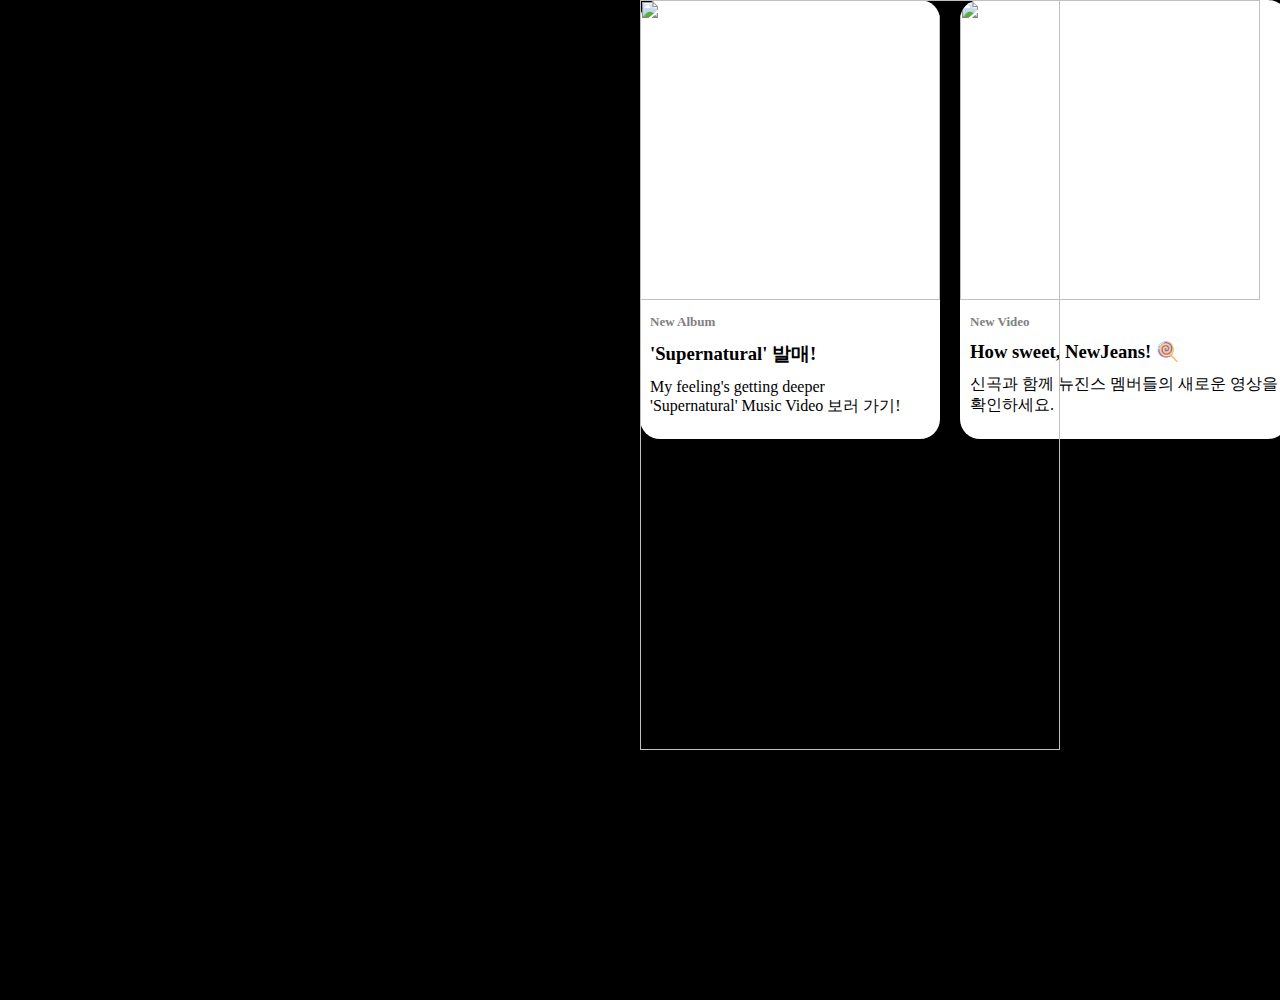
==== index.html @ 64ba8d19 "Update index.html" ====
<!doctype html>
<html lang="ko">
  <head>
    <meta charset="utf-8">
    <meta name="viewport" content="width=device-width, initial-scale=1">
    <title>Newjeans</title>
    <link rel="stylesheet" href="style.css">
    <linkt src="./script.js">
  </head>
  <body>
    <img src="/Users/dpqlsn/Downloads/gomdolirofrog-s2-main/image/assets/mockup.png" style=" z-index: 1000; height: 750px; width: 420px; position: absolute;" alt="" />
    <div class="container">
      <div class="cards">
        <div class="card">
          <a href="https://youtu.be/ZncbtRo7RXs">
          <img src="/Users/dpqlsn/Downloads/gomdolirofrog-s2-main/image/assets/card-thumb-2.jpg" style="z-index: -1; width: 300px; height: 300px; object-fit: cover; overflow: hidden;" alt="" /></a>
          <div class="card-content">
            <h4>New Album</h4>
            <h3>'Supernatural' 발매!</h3>
            <p>My feeling's getting deeper <br>'Supernatural' Music Video 보러 가기!</p>
          </div>
        </div>
        <div class="card">
          <img src="/Users/dpqlsn/Downloads/gomdolirofrog-s2-main/image/assets/card-thumb.jpg" style="z-index: -1; width: 300px; height: 300px; object-fit: cover; overflow: hidden;" alt="" />
          <div class="card-content">
            <h4>New Video</h4>
            <h3>How sweet, NewJeans! 🍭</h3>
            <p>신곡과 함께 뉴진스 멤버들의 새로운 영상을 <br>확인하세요.</p>
          </div>
        </div>
      </div>
    </div>
  </body>
</html>
---- style.css ----
*{
    margin : 0;
    padding : 0;
}
body{
    height: center;
    background-color: black;
    display: flex;
    justify-content: center;
    align-items: center;
}
.container {
    width: 1000px;
    height: 1000px;
    justify-content: center;
    align-items: center;
    position: absolute;
}
h3{
    margin: 0.7rem 0;
}
h4{
    color: gray;
    font-size: small;
}
p{
    font-size: 2;
    margin: 0.7rem 0;
}
.cards{
    position: relative;
    top: 0;
    left: 0;
    display: grid;
    grid-template-columns: repeat(2, 280px);
    grid-gap: 20px;
    pointer-events: auto;
    display: flex;
}
.card{
    position: relative;
    border-radius: 20px;
    background-color: white;
    overflow: hidden;
}
.card-content{
    color: black;
    padding: 10px;
}
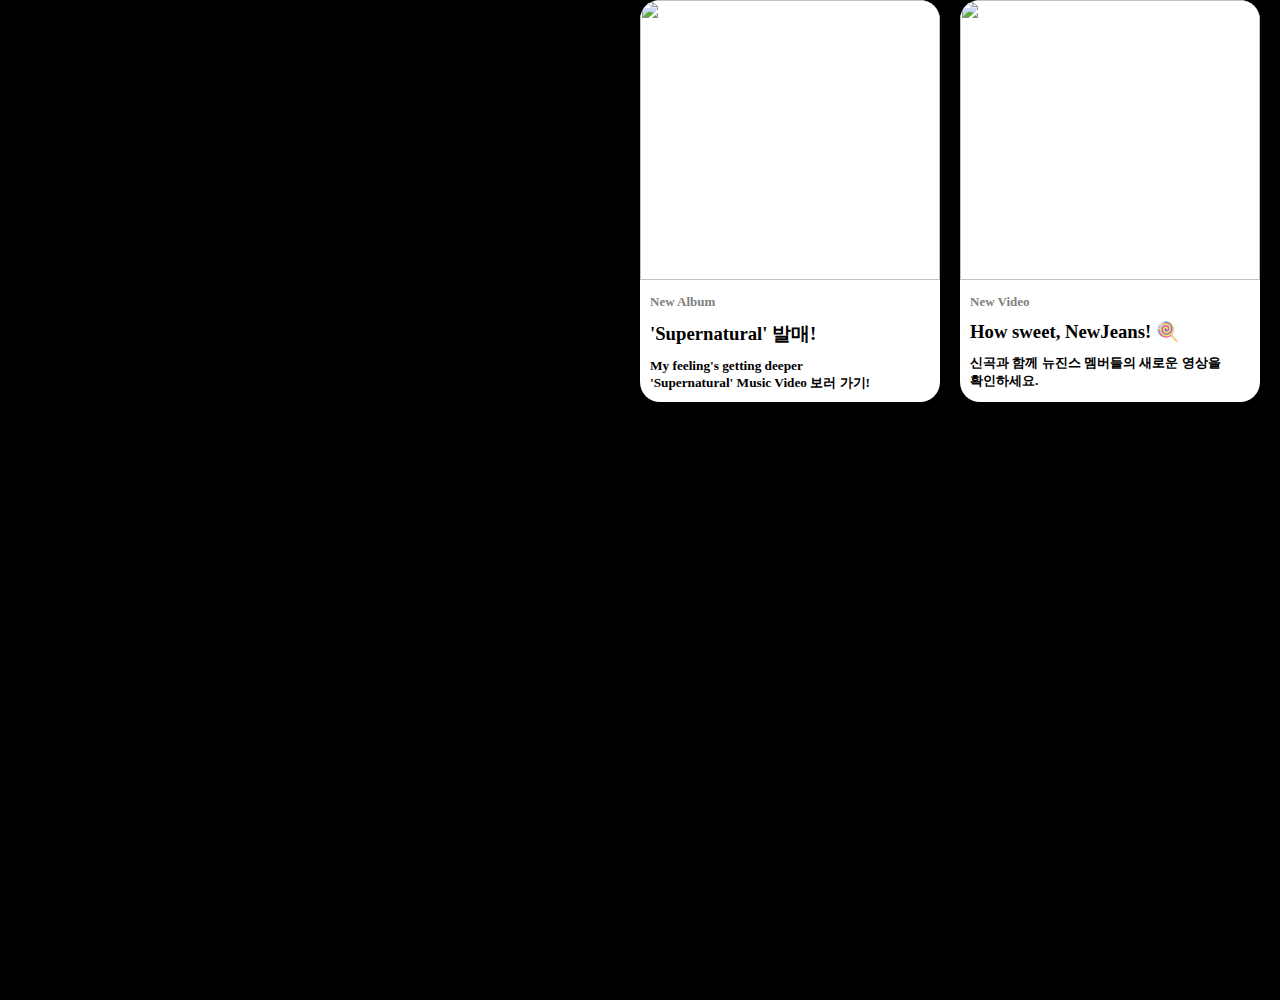
==== commit 3593bc2e: "ADD :: 하단 이미지 추가" ====
--- a/index.html
+++ b/index.html
@@ -8,27 +8,30 @@
     <linkt src="./script.js">
   </head>
   <body>
-    <img src="/Users/dpqlsn/Downloads/gomdolirofrog-s2-main/image/assets/mockup.png" style=" z-index: 1000; height: 750px; width: 420px; position: absolute;" alt="" />
+    <div class="background-image"></div>
     <div class="container">
       <div class="cards">
         <div class="card">
           <a href="https://youtu.be/ZncbtRo7RXs">
-          <img src="/Users/dpqlsn/Downloads/gomdolirofrog-s2-main/image/assets/card-thumb-2.jpg" style="z-index: -1; width: 300px; height: 300px; object-fit: cover; overflow: hidden;" alt="" /></a>
-          <div class="card-content">
-            <h4>New Album</h4>
-            <h3>'Supernatural' 발매!</h3>
-            <p>My feeling's getting deeper <br>'Supernatural' Music Video 보러 가기!</p>
-          </div>
+          <img src="/Users/dpqlsn/Downloads/gomdolirofrog-s2-main/image/assets/card-thumb-2.jpg" style="z-index: -1; width: 300px; height: 280px; object-fit: cover; top: 100px; pointer-events: auto;" alt="" /></a>
+        <div class="card-content">
+          <h4>New Album</h4>
+          <h3>'Supernatural' 발매!</h3>
+          <h5>My feeling's getting deeper <br>'Supernatural' Music Video 보러 가기!</h5>
         </div>
-        <div class="card">
-          <img src="/Users/dpqlsn/Downloads/gomdolirofrog-s2-main/image/assets/card-thumb.jpg" style="z-index: -1; width: 300px; height: 300px; object-fit: cover; overflow: hidden;" alt="" />
-          <div class="card-content">
-            <h4>New Video</h4>
-            <h3>How sweet, NewJeans! 🍭</h3>
-            <p>신곡과 함께 뉴진스 멤버들의 새로운 영상을 <br>확인하세요.</p>
-          </div>
+      </div>
+      <div class="card">
+        <img src="/Users/dpqlsn/Downloads/gomdolirofrog-s2-main/image/assets/card-thumb.jpg" style="z-index: -1; width: 300px; height: 280px; object-fit: cover;" alt="" />
+        <div class="card-content">
+          <h4>New Video</h4>
+          <h3>How sweet, NewJeans! 🍭</h3>
+          <h5>신곡과 함께 뉴진스 멤버들의 새로운 영상을 <br>확인하세요.</h5>
         </div>
       </div>
     </div>
-  </body>
+    <img src="/Users/dpqlsn/Downloads/gomdolirofrog-s2-main/image/assets/app-bottom.png" class="footer-image" alt="" />
+    <div class="footer-text">©2024 ADOR. All Rights Reserved.</div>
+    <div class="text">쿠키사용방침</div>
+  </div>
+</body>
 </html>
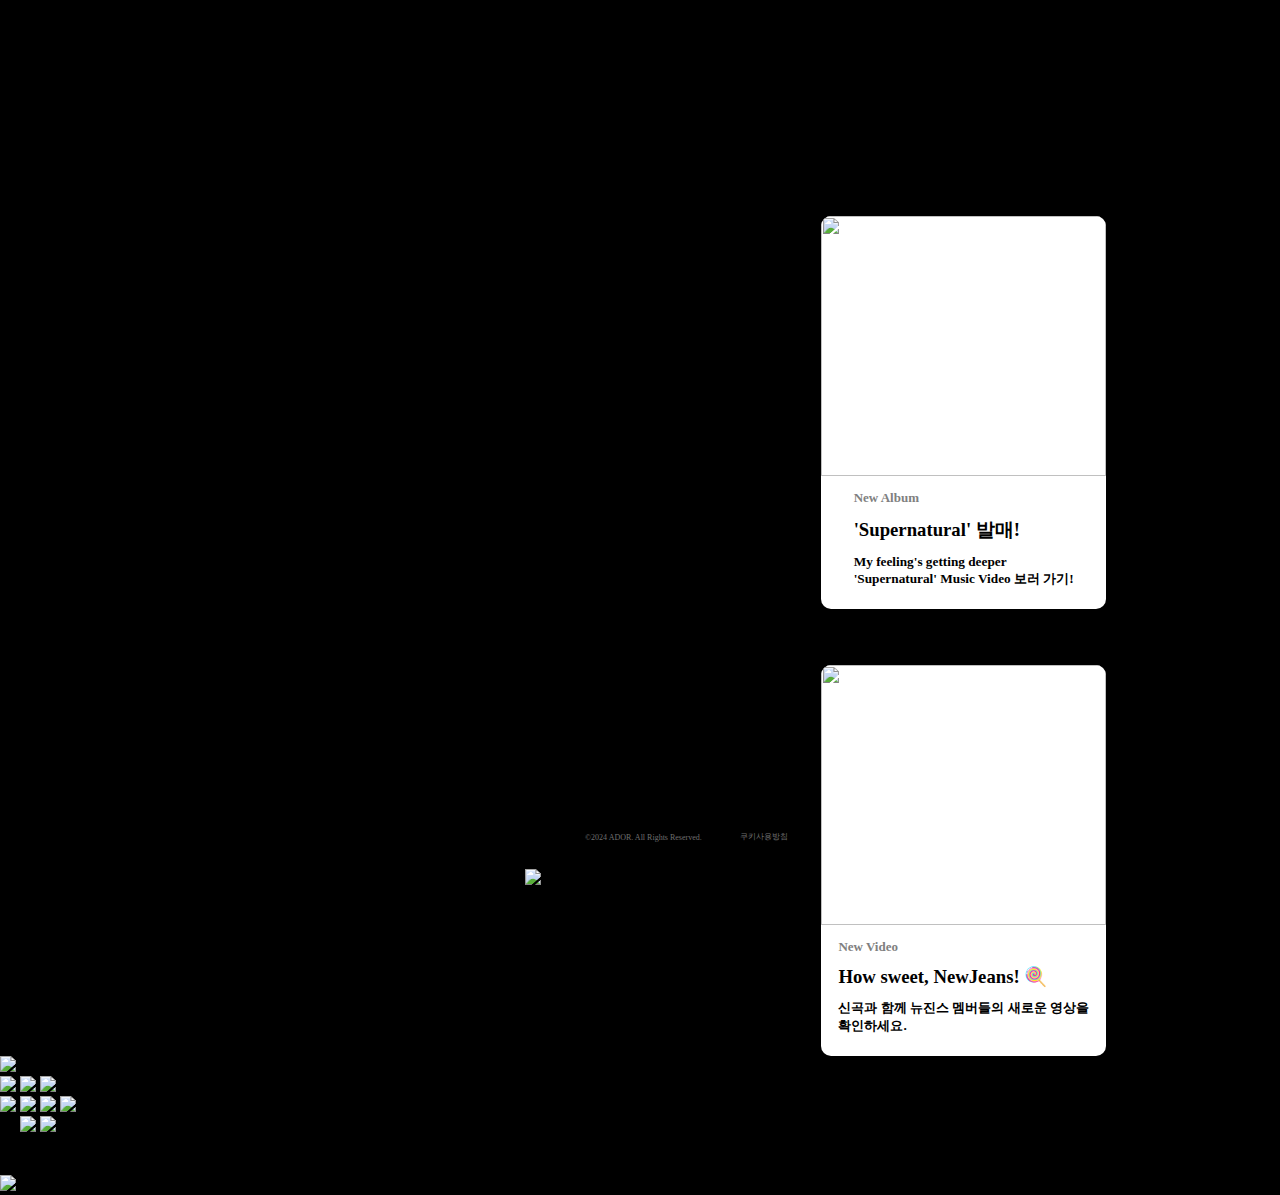
==== commit cccc41cd: "ADD :: 기본적인 구성요소 모두 추가" ====
--- a/index.html
+++ b/index.html
@@ -5,33 +5,63 @@
     <meta name="viewport" content="width=device-width, initial-scale=1">
     <title>Newjeans</title>
     <link rel="stylesheet" href="style.css">
-    <linkt src="./script.js">
+    <link src="./script.js">
   </head>
   <body>
     <div class="background-image"></div>
     <div class="container">
-      <div class="cards">
-        <div class="card">
-          <a href="https://youtu.be/ZncbtRo7RXs">
-          <img src="/Users/dpqlsn/Downloads/gomdolirofrog-s2-main/image/assets/card-thumb-2.jpg" style="z-index: -1; width: 300px; height: 280px; object-fit: cover; top: 100px; pointer-events: auto;" alt="" /></a>
-        <div class="card-content">
-          <h4>New Album</h4>
-          <h3>'Supernatural' 발매!</h3>
-          <h5>My feeling's getting deeper <br>'Supernatural' Music Video 보러 가기!</h5>
+      <div class="card-style" style="padding-left: 540px; padding-top: 160px;">
+        <div class="cards">
+          <div class="card">
+            <a href="./https://youtu.be/ZncbtRo7RXs">
+              <img src="./Yebeen/image/assets/card-thumb-2.jpg" style=" width: 285px; height: 260px; object-fit: cover;" /></a>
+              <div class="card-content">
+                <h4>New Album</h4>
+                <h3>'Supernatural' 발매!</h3>
+                <h5>My feeling's getting deeper <br>'Supernatural' Music Video 보러 가기!</h5>
+              </div>
+            </div>
+          </div>
+          <div class="card-style" ></div>
+            <div class="cards">
+              <div class="card">
+                <img src="./Yebeen/image/assets/card-thumb.jpg" style="width: 285px; height: 260px; object-fit: cover;" />
+                <div class="card-content">
+                <h4>New Video</h4>
+                <h3>How sweet, NewJeans! 🍭</h3>
+                <h5>신곡과 함께 뉴진스 멤버들의 새로운 영상을 <br>확인하세요.</h5>
+            </div>
+          </div>
         </div>
-      </div>
-      <div class="card">
-        <img src="/Users/dpqlsn/Downloads/gomdolirofrog-s2-main/image/assets/card-thumb.jpg" style="z-index: -1; width: 300px; height: 280px; object-fit: cover;" alt="" />
-        <div class="card-content">
-          <h4>New Video</h4>
-          <h3>How sweet, NewJeans! 🍭</h3>
-          <h5>신곡과 함께 뉴진스 멤버들의 새로운 영상을 <br>확인하세요.</h5>
-        </div>
-      </div>
-    </div>
-    <img src="/Users/dpqlsn/Downloads/gomdolirofrog-s2-main/image/assets/app-bottom.png" class="footer-image" alt="" />
+    <img src="./Yebeen/image/assets/app-bottom.png" class="footer-image" style="padding-top: 514px;"/>
     <div class="footer-text">©2024 ADOR. All Rights Reserved.</div>
     <div class="text">쿠키사용방침</div>
   </div>
+  <div class="detail">
+    <img src="./Yebeen/image/assets/app-icon-badge.png"></div>
+  <div class="icon">
+    <img src="./Yebeen/image/assets/app-icon-1.png">
+    <img src="./Yebeen/image/assets/app-icon-2.png">
+    <img src="./Yebeen/image/assets/app-icon-3.png">
+  </div>
+  <div class="icon-mini">
+    <img src="./Yebeen/image/assets/sns-icon-1.png">
+    <img src="./Yebeen/image/assets/sns-icon-2.png">
+    <img src="./Yebeen/image/assets/sns-icon-3.png">
+    <img src="./Yebeen/image/assets/sns-icon-4.png">
+  </div>
+  <div class="box">
+    <div class="music">
+      <img src="./Yebeen/image/assets/music-icon.png" style="position: relative; right: 160px">
+      <img src="./Yebeen/image/assets/btn-next.png">
+      <img src="./Yebeen/image/assets/btn-play.png">
+      <h2>music</h2>
+      <h6>NewJeans</h6>
+    </div>
+    <div class="time">
+      <img src="./Yebeen/image/assets/status-bar.png">
+    </div>
+  </div>
+</div>
 </body>
 </html>
--- a/style.css
+++ b/style.css
@@ -3,18 +3,18 @@
     padding : 0;
 }
 body{
-    height: center;
+    min-width: 100%;
+    min-height: 100%;
     background-color: black;
     display: flex;
     justify-content: center;
     align-items: center;
 }
-.container {
-    width: 1000px;
-    height: 1000px;
+.container{
+    min-width: 100vw;
+    min-height: 100vh;
     justify-content: center;
     align-items: center;
-    position: absolute;
 }
 h3{
     margin: 0.7rem 0;
@@ -23,27 +23,67 @@
     color: gray;
     font-size: small;
 }
-p{
+h5{
     font-size: 2;
     margin: 0.7rem 0;
 }
 .cards{
     position: relative;
-    top: 0;
-    left: 0;
+    overflow: hidden;
     display: grid;
-    grid-template-columns: repeat(2, 280px);
-    grid-gap: 20px;
+    grid-template-columns: repeat(2, 285px);
+    grid-gap: 15px;
     pointer-events: auto;
-    display: flex;
+    left: 38%;
+    margin-top: 7.5%;
 }
 .card{
     position: relative;
-    border-radius: 20px;
+    overflow: hidden;
+    border-radius: 10px;
     background-color: white;
-    overflow: hidden;
+    justify-items: center;
+    align-items: center;
 }
 .card-content{
     color: black;
     padding: 10px;
+    position: relative;
+    overflow: hidden;
 }
+.background-image{
+    background-image: url(/Users/dpqlsn/Downloads/gomdolirofrog-s2-main/image/assets/mockup.png);
+    background-size: contain; 
+    background-repeat: no-repeat; 
+    width: 100%;
+    height: 100%;
+    position: absolute;
+    display: flex;
+    left: 36%;
+    z-index: 1000;
+}
+.footer-text {
+    font-size: 0.5em;
+    position: absolute;
+    color: rgb(111, 111, 111);
+    z-index: 1;
+    bottom: 58px;
+    left: 585px;
+    text-align: center;
+  }
+.text{
+    font-size: 0.5em;
+    position: absolute;
+    color: rgb(111, 111, 111);
+    z-index: 1;
+    bottom: 58px;
+    left: 740px;
+    text-align: center;
+}
+.footer-image {
+    position: absolute;
+    width: 340px;
+    bottom: 15px;
+    left: 525px;
+    z-index: 0;
+}
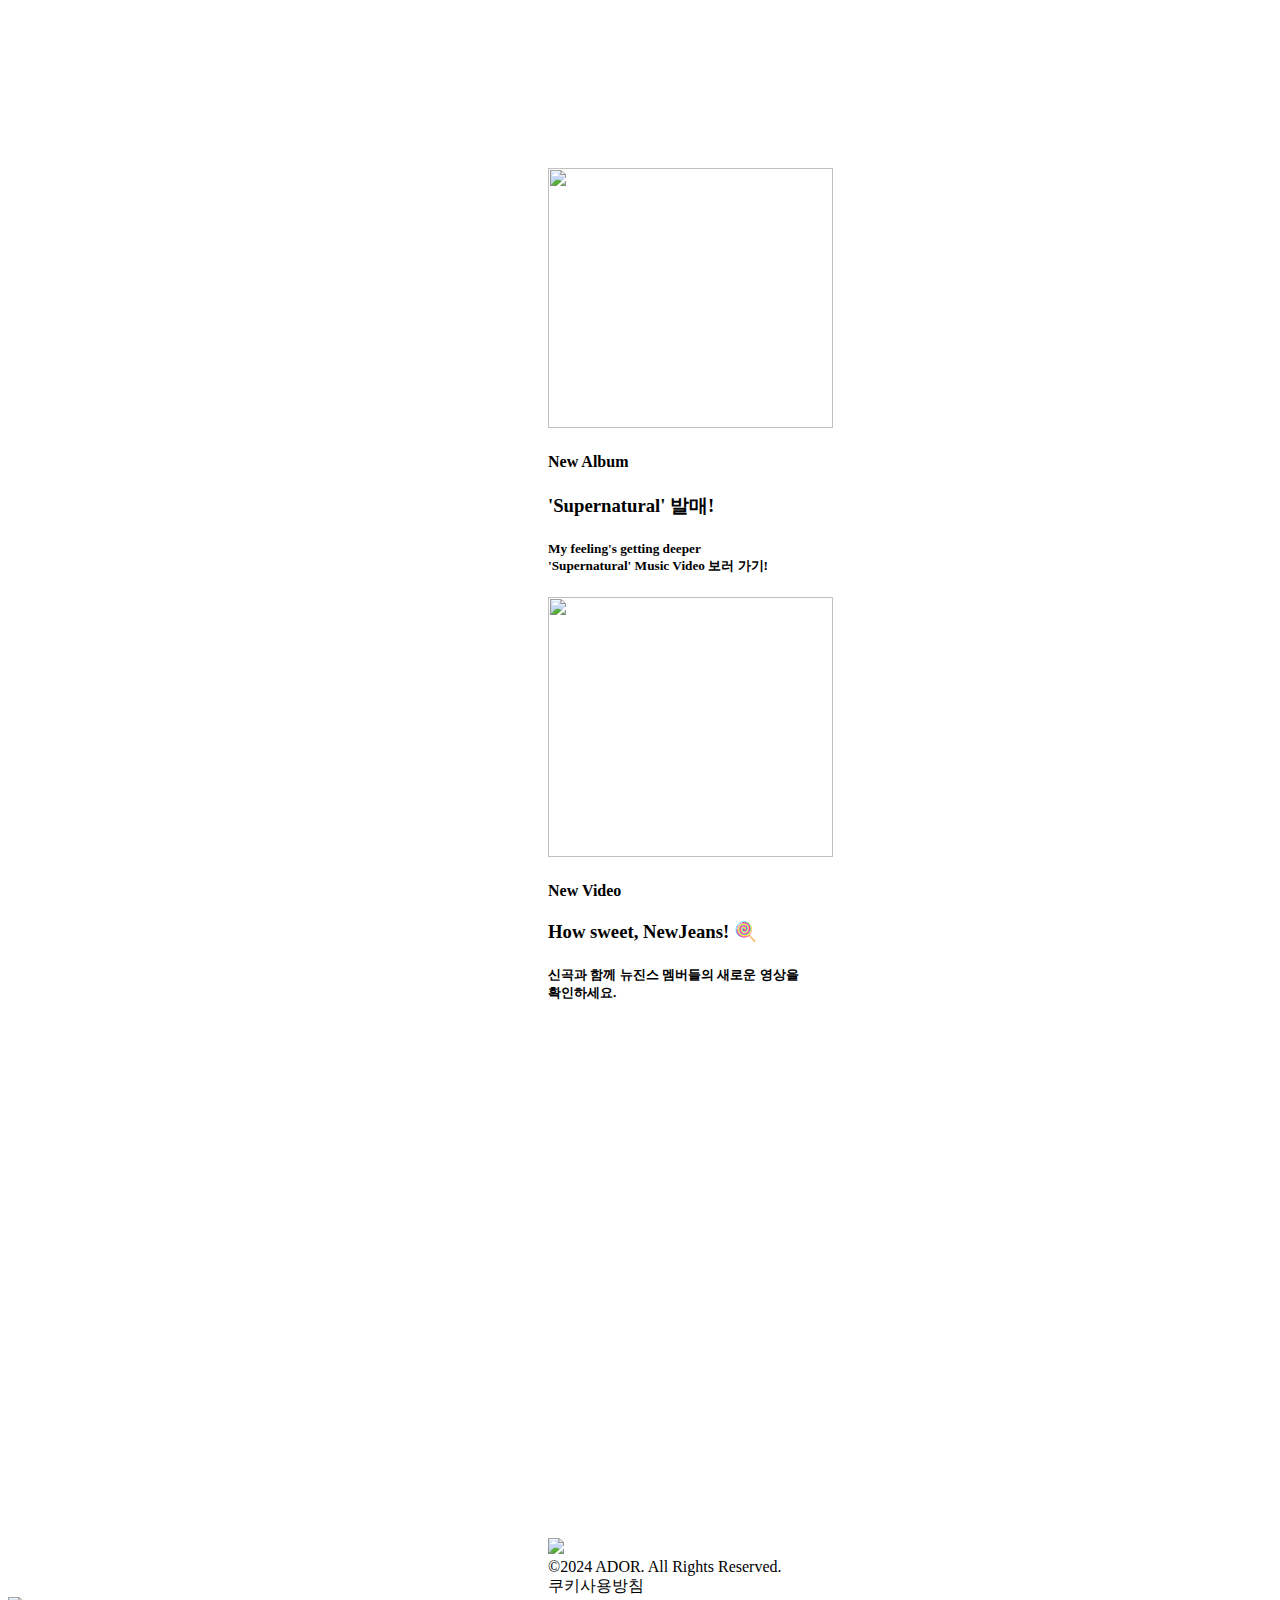
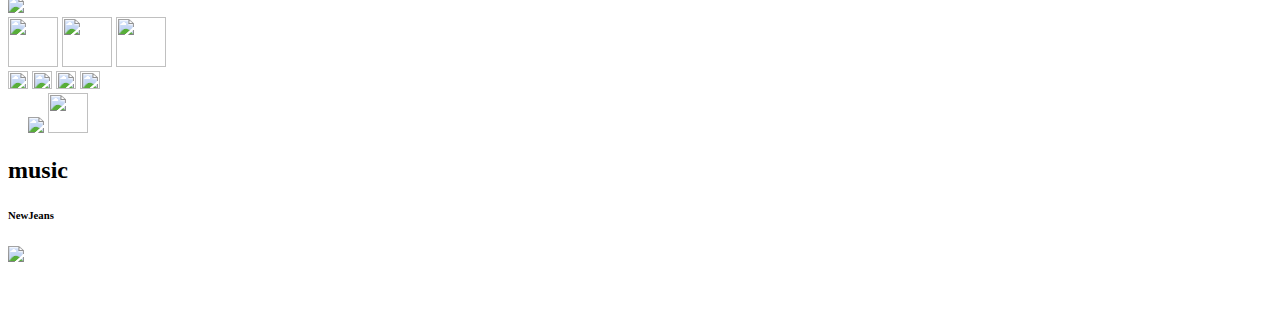
==== commit f6d7d9b9: "ADD :: 화면의 모든 구성 구현모 및 시간 자스" ====
--- a/index.html
+++ b/index.html
@@ -1,37 +1,42 @@
 <!doctype html>
 <html lang="ko">
-  <head>
+    <head>
     <meta charset="utf-8">
     <meta name="viewport" content="width=device-width, initial-scale=1">
     <title>Newjeans</title>
-    <link rel="stylesheet" href="style.css">
-    <link src="./script.js">
+    <link rel="stylesheet" href="./main.css">
+    <link src="./main.js">
   </head>
   <body>
     <div class="background-image"></div>
     <div class="container">
       <div class="card-style" style="padding-left: 540px; padding-top: 160px;">
         <div class="cards">
+
           <div class="card">
-            <a href="./https://youtu.be/ZncbtRo7RXs">
-              <img src="./Yebeen/image/assets/card-thumb-2.jpg" style=" width: 285px; height: 260px; object-fit: cover;" /></a>
+            <a href="https://youtu.be/ZncbtRo7RXs">
+              <img src="./Yebeen/image/assets/card-thumb-2.jpg" style=" width: 285px; height: 260px; object-fit: cover; z-index: 100;" /></a>
               <div class="card-content">
                 <h4>New Album</h4>
                 <h3>'Supernatural' 발매!</h3>
                 <h5>My feeling's getting deeper <br>'Supernatural' Music Video 보러 가기!</h5>
               </div>
             </div>
+
           </div>
           <div class="card-style" ></div>
             <div class="cards">
+
               <div class="card">
-                <img src="./Yebeen/image/assets/card-thumb.jpg" style="width: 285px; height: 260px; object-fit: cover;" />
+                <a href="./member.html">
+                <img src="./Yebeen/image/assets/card-thumb.jpg" style="width: 285px; height: 260px; object-fit: cover;" /></a>
                 <div class="card-content">
                 <h4>New Video</h4>
                 <h3>How sweet, NewJeans! 🍭</h3>
                 <h5>신곡과 함께 뉴진스 멤버들의 새로운 영상을 <br>확인하세요.</h5>
             </div>
           </div>
+          
         </div>
     <img src="./Yebeen/image/assets/app-bottom.png" class="footer-image" style="padding-top: 514px;"/>
     <div class="footer-text">©2024 ADOR. All Rights Reserved.</div>
@@ -40,21 +45,28 @@
   <div class="detail">
     <img src="./Yebeen/image/assets/app-icon-badge.png"></div>
   <div class="icon">
-    <img src="./Yebeen/image/assets/app-icon-1.png">
-    <img src="./Yebeen/image/assets/app-icon-2.png">
-    <img src="./Yebeen/image/assets/app-icon-3.png">
+    <a href="./howsweet.html" style="width: 50px; height: 50px">
+    <img src="./Yebeen/image/assets/app-icon-1.png" style="width: 50px; height: 50px"></a>
+    <a href="./supernatural.html">
+    <img src="./Yebeen/image/assets/app-icon-2.png"  style="width: 50px; height: 50px"></a>
+    <a href="https://apps.apple.com/kr/app/phoning/id1627432527?mt=8">
+    <img src="./Yebeen/image/assets/app-icon-3.png"  style="width: 50px; height: 50px; z-index: 90;;"></a>
   </div>
   <div class="icon-mini">
-    <img src="./Yebeen/image/assets/sns-icon-1.png">
-    <img src="./Yebeen/image/assets/sns-icon-2.png">
-    <img src="./Yebeen/image/assets/sns-icon-3.png">
-    <img src="./Yebeen/image/assets/sns-icon-4.png">
+    <a href="https://www.youtube.com/c/NewJeans_official">
+    <img src="./Yebeen/image/assets/sns-icon-1.png" style="width: 20px; height: 18px"></a>
+    <a href="https://x.com/NewJeans_ADOR">
+    <img src="./Yebeen/image/assets/sns-icon-2.png" style="width: 20px; height: 18px"></a>
+    <a href="https://www.instagram.com/newjeans_official/">
+    <img src="./Yebeen/image/assets/sns-icon-3.png" style="width: 20px; height: 18px"></a>
+    <a href="https://www.facebook.com/official.newjeans">
+    <img src="./Yebeen/image/assets/sns-icon-4.png" style="width: 20px; height: 18px"></a>
   </div>
   <div class="box">
     <div class="music">
       <img src="./Yebeen/image/assets/music-icon.png" style="position: relative; right: 160px">
       <img src="./Yebeen/image/assets/btn-next.png">
-      <img src="./Yebeen/image/assets/btn-play.png">
+      <img id="stop" onclick="start()" src="./Yebeen/image/assets/btn-play.png" style="width: 40px; height: 40px;">
       <h2>music</h2>
       <h6>NewJeans</h6>
     </div>
@@ -63,5 +75,23 @@
     </div>
   </div>
 </div>
+<p id="clock" style="color: white; position: relative; position: relative; left: 565px; bottom: 755px;"><b>00:00</b></p>
+
+<script>
+    const clock=document.getElementById("clock");
+
+    function getClock(){
+        const date = new Date()
+        const hour = String(date.getHours()).padStart(2,"0");
+        const minutes = String(date.getMinutes()).padStart(2,"0");
+        clock.innerText = `${hour}:${minutes}`;
+    }
+
+    getClock();
+    setInterval(getClock, 1000);
+
+</script>
+
+
 </body>
 </html>
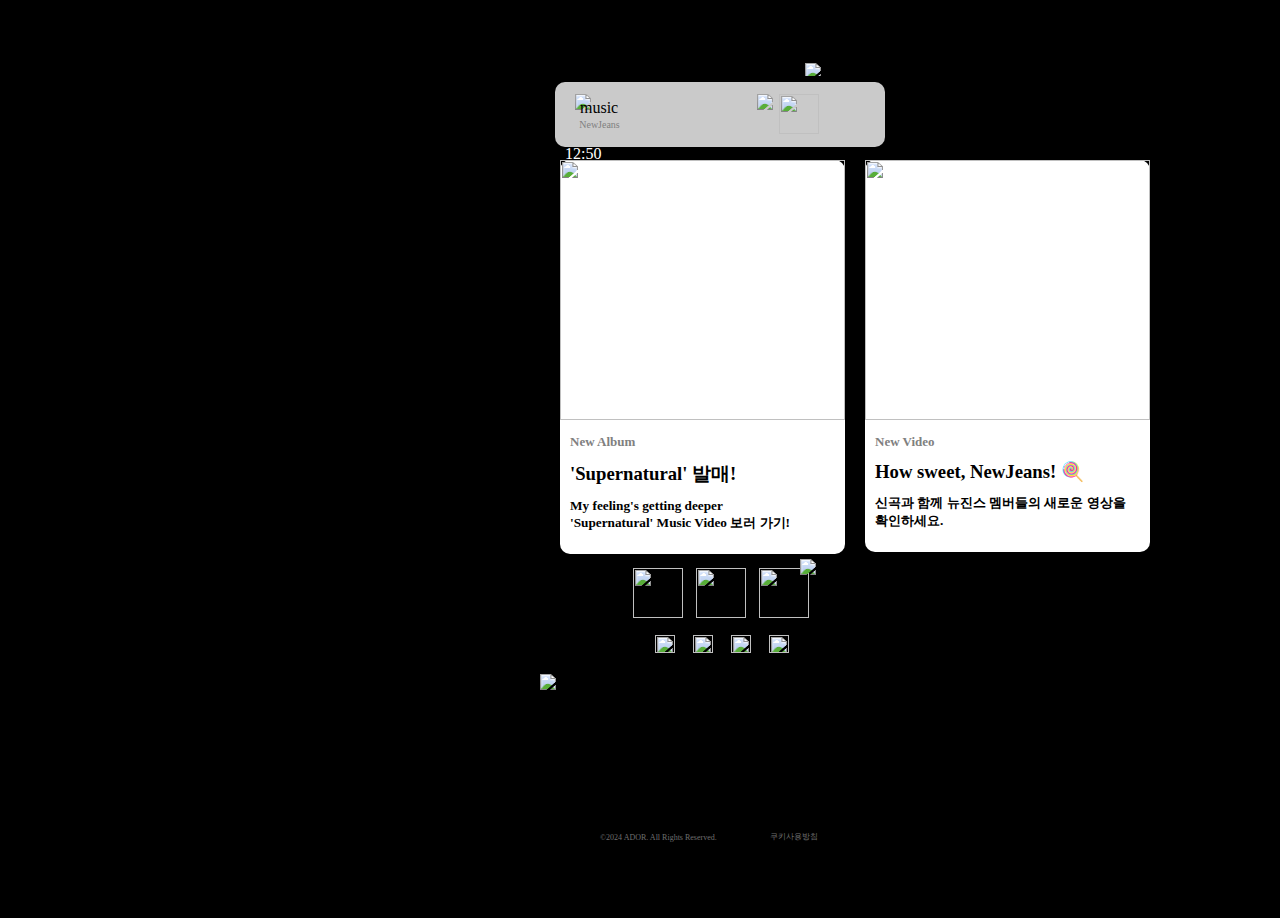
==== commit e78308e3: "FIX :: css 파일 적용 경로" ====
--- a/index.html
+++ b/index.html
@@ -4,7 +4,7 @@
     <meta charset="utf-8">
     <meta name="viewport" content="width=device-width, initial-scale=1">
     <title>Newjeans</title>
-    <link rel="stylesheet" href="./main.css">
+    <link rel="stylesheet" href="./style.css">
     <link src="./main.js">
   </head>
   <body>
@@ -15,7 +15,7 @@
 
           <div class="card">
             <a href="https://youtu.be/ZncbtRo7RXs">
-              <img src="./Yebeen/image/assets/card-thumb-2.jpg" style=" width: 285px; height: 260px; object-fit: cover; z-index: 100;" /></a>
+              <img src="./image/assets/card-thumb-2.jpg" style=" width: 285px; height: 260px; object-fit: cover; z-index: 100;" /></a>
               <div class="card-content">
                 <h4>New Album</h4>
                 <h3>'Supernatural' 발매!</h3>
@@ -29,7 +29,7 @@
 
               <div class="card">
                 <a href="./member.html">
-                <img src="./Yebeen/image/assets/card-thumb.jpg" style="width: 285px; height: 260px; object-fit: cover;" /></a>
+                <img src="./image/assets/card-thumb.jpg" style="width: 285px; height: 260px; object-fit: cover;" /></a>
                 <div class="card-content">
                 <h4>New Video</h4>
                 <h3>How sweet, NewJeans! 🍭</h3>
@@ -38,40 +38,40 @@
           </div>
           
         </div>
-    <img src="./Yebeen/image/assets/app-bottom.png" class="footer-image" style="padding-top: 514px;"/>
+    <img src="./image/assets/app-bottom.png" class="footer-image" style="padding-top: 514px;"/>
     <div class="footer-text">©2024 ADOR. All Rights Reserved.</div>
     <div class="text">쿠키사용방침</div>
   </div>
   <div class="detail">
-    <img src="./Yebeen/image/assets/app-icon-badge.png"></div>
+    <img src="./image/assets/app-icon-badge.png"></div>
   <div class="icon">
     <a href="./howsweet.html" style="width: 50px; height: 50px">
-    <img src="./Yebeen/image/assets/app-icon-1.png" style="width: 50px; height: 50px"></a>
+    <img src="./image/assets/app-icon-1.png" style="width: 50px; height: 50px"></a>
     <a href="./supernatural.html">
-    <img src="./Yebeen/image/assets/app-icon-2.png"  style="width: 50px; height: 50px"></a>
+    <img src="./image/assets/app-icon-2.png"  style="width: 50px; height: 50px"></a>
     <a href="https://apps.apple.com/kr/app/phoning/id1627432527?mt=8">
-    <img src="./Yebeen/image/assets/app-icon-3.png"  style="width: 50px; height: 50px; z-index: 90;;"></a>
+    <img src="./image/assets/app-icon-3.png"  style="width: 50px; height: 50px; z-index: 90;;"></a>
   </div>
   <div class="icon-mini">
     <a href="https://www.youtube.com/c/NewJeans_official">
-    <img src="./Yebeen/image/assets/sns-icon-1.png" style="width: 20px; height: 18px"></a>
+    <img src="./image/assets/sns-icon-1.png" style="width: 20px; height: 18px"></a>
     <a href="https://x.com/NewJeans_ADOR">
-    <img src="./Yebeen/image/assets/sns-icon-2.png" style="width: 20px; height: 18px"></a>
+    <img src="./image/assets/sns-icon-2.png" style="width: 20px; height: 18px"></a>
     <a href="https://www.instagram.com/newjeans_official/">
-    <img src="./Yebeen/image/assets/sns-icon-3.png" style="width: 20px; height: 18px"></a>
+    <img src="./image/assets/sns-icon-3.png" style="width: 20px; height: 18px"></a>
     <a href="https://www.facebook.com/official.newjeans">
-    <img src="./Yebeen/image/assets/sns-icon-4.png" style="width: 20px; height: 18px"></a>
+    <img src="./image/assets/sns-icon-4.png" style="width: 20px; height: 18px"></a>
   </div>
   <div class="box">
     <div class="music">
-      <img src="./Yebeen/image/assets/music-icon.png" style="position: relative; right: 160px">
-      <img src="./Yebeen/image/assets/btn-next.png">
-      <img id="stop" onclick="start()" src="./Yebeen/image/assets/btn-play.png" style="width: 40px; height: 40px;">
+      <img src="./image/assets/music-icon.png" style="position: relative; right: 160px">
+      <img src="./image/assets/btn-next.png">
+      <img id="stop" onclick="start()" src="./image/assets/btn-play.png" style="width: 40px; height: 40px;">
       <h2>music</h2>
       <h6>NewJeans</h6>
     </div>
     <div class="time">
-      <img src="./Yebeen/image/assets/status-bar.png">
+      <img src="./image/assets/status-bar.png">
     </div>
   </div>
 </div>
--- a/style.css
+++ b/style.css
@@ -0,0 +1,174 @@
+* {
+    margin: 0;
+    padding: 0;
+}
+body {
+    background-color: black;
+}
+.container {
+    width: 100vw;
+    height: 100vh;
+}
+h3 {
+    margin: 0.7rem 0;
+}
+h4 {
+    color: gray;
+    font-size: small;
+}
+h5 {
+    margin: 0.7rem 0;
+}
+.cards {
+    position: relative;
+    grid-template-columns: repeat(2, 285px);
+    padding-left: 20px;
+    z-index: 100;
+}
+.card {
+    position: relative;
+    background-color: white;
+    border-radius: 10px;
+    z-index: 100;
+}
+.card-content {
+    position: relative;
+    color: black;
+    padding: 10px;
+}
+.card-style{
+    display: flex;
+    width: 285px; 
+    height: 260px;
+    justify-content: row;
+    pointer-events: auto;
+}
+.background-image{
+    position: absolute;
+    background: url(/image/assets/mockup.png) no-repeat center;
+    background-size: contain;
+    width: 100%;
+    height: 100%;
+    z-index: 10;
+}
+.footer-text, .text{
+    position: absolute;
+    font-size: 0.5em;
+    color: rgb(111, 111, 111);
+    text-align: center;
+    bottom: 58px;
+}
+.footer-text {
+    display: flex;
+    text-align: center;
+    padding-left: 60px;
+}
+.text {
+    display: flex;
+    text-align: center;
+    padding-left: 230px;
+    pointer-events: auto;
+}
+.footer-image {
+    position: absolute;
+    width: 370px;
+    z-index: 0;
+}
+.icon-size{
+    width: 17px;
+    height: 17px;
+}
+.icon-mini{
+    position: relative;
+    display: flex;
+    width: 17px;
+    height: 17px;
+    padding-left: 655px;
+    padding-top: 17px;
+    gap: 18px;
+    z-index: 100;
+}
+.icon{
+    position: relative;
+    display: flex;
+    width: 50px;
+    height: 50px;
+    padding-left: 633px;
+    gap: 13px;
+    justify-content: row;
+    z-index: 100;
+}
+.detail{
+    display: flex;
+    position: relative;
+    width: 23px;
+    height: 23px;
+    padding-left: 800px;
+    padding-top: 125px;
+    top: 14px;
+    z-index: 200;
+}
+.box{
+    position: relative;
+    width: 330px;
+    height: 65px;
+    background-color: rgb(202, 202, 202);
+    border-radius: 10px;
+    left: 555px;
+    bottom: 570px;
+}
+.music{
+    display: flex;
+    padding: 12px;
+    padding-left: 180px;
+    width: 40px;
+    height: 40px;
+    gap: 6px;
+}
+h2{
+    position: relative;
+    padding: 5px;
+    right: 250px;
+    font-size: 16px;
+    font-weight: 400;
+}
+h6{
+    position: relative;
+    padding: 5px;
+    right: 305px;
+    top: 20px;
+    font-size: 10px;
+    font-weight: 400;
+    color: gray;
+}
+.time{
+    display: flex;
+    position: relative;
+    width: 13px;
+    height: 13px;
+    left: 250px;
+    bottom: 83px;
+}
+.slider {
+    position: absolute;
+    left: 10%;
+    top: 30%;
+    width: 80%;
+    height: 200px;
+    overflow: hidden;
+  }
+.slider-inner {
+    position: absolute;
+    top: 0;
+    left: 0;
+    height: 100%;
+    width: 200%;
+    display: grid;
+    grid-template-columns: repeat(6, 1fr);
+    gap: 5px;
+    pointer-events: none;
+  }
+.slider-item {
+    height: 100%;
+    background-color: black;
+}
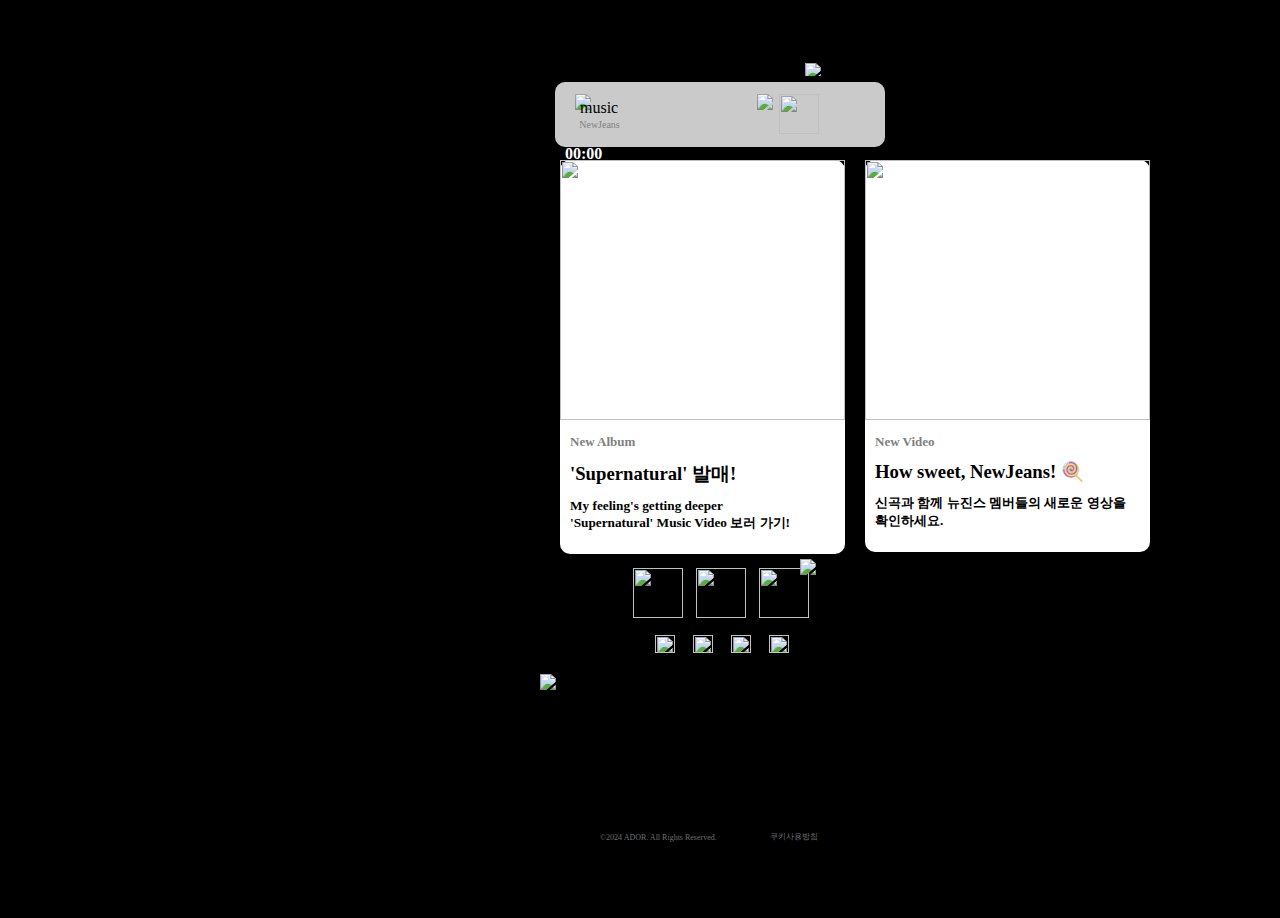
==== commit 16d9a8f0: "FIX :: js 파일 적용 경로 변경" ====
--- a/index.html
+++ b/index.html
@@ -1,97 +1,82 @@
 <!doctype html>
 <html lang="ko">
-    <head>
+  <head>
     <meta charset="utf-8">
     <meta name="viewport" content="width=device-width, initial-scale=1">
     <title>Newjeans</title>
     <link rel="stylesheet" href="./style.css">
-    <link src="./main.js">
+    <script src="./main.js" defer></script>
   </head>
   <body>
     <div class="background-image"></div>
     <div class="container">
-      <div class="card-style" style="padding-left: 540px; padding-top: 160px;">
+      <div class="list" style="padding-left: 540px; padding-top: 160px;">
+        <div class="swiper-container">
         <div class="cards">
-
           <div class="card">
             <a href="https://youtu.be/ZncbtRo7RXs">
-              <img src="./image/assets/card-thumb-2.jpg" style=" width: 285px; height: 260px; object-fit: cover; z-index: 100;" /></a>
+              <img src="./Yebeen/image/assets/card-thumb-2.jpg" class="image" style=" z-index: 100;" /></a>
               <div class="card-content">
                 <h4>New Album</h4>
                 <h3>'Supernatural' 발매!</h3>
                 <h5>My feeling's getting deeper <br>'Supernatural' Music Video 보러 가기!</h5>
+                </div>
               </div>
             </div>
-
           </div>
-          <div class="card-style" ></div>
+          <div class="swiper-container">
+          <div class="list"></div>
             <div class="cards">
-
               <div class="card">
                 <a href="./member.html">
-                <img src="./image/assets/card-thumb.jpg" style="width: 285px; height: 260px; object-fit: cover;" /></a>
+                <img src="./Yebeen/image/assets/card-thumb.jpg" class="image" /></a>
                 <div class="card-content">
                 <h4>New Video</h4>
                 <h3>How sweet, NewJeans! 🍭</h3>
                 <h5>신곡과 함께 뉴진스 멤버들의 새로운 영상을 <br>확인하세요.</h5>
+                </div>
+                </div>
             </div>
           </div>
-          
-        </div>
-    <img src="./image/assets/app-bottom.png" class="footer-image" style="padding-top: 514px;"/>
+    <img src="./Yebeen/image/assets/app-bottom.png" class="footer-image"/>
     <div class="footer-text">©2024 ADOR. All Rights Reserved.</div>
     <div class="text">쿠키사용방침</div>
   </div>
   <div class="detail">
-    <img src="./image/assets/app-icon-badge.png"></div>
+    <img src="./Yebeen/image/assets/app-icon-badge.png"></div>
   <div class="icon">
-    <a href="./howsweet.html" style="width: 50px; height: 50px">
-    <img src="./image/assets/app-icon-1.png" style="width: 50px; height: 50px"></a>
+    <a href="./howsweet.html" class="mini">
+    <img src="./Yebeen/image/assets/app-icon-1.png" class="mini"></a>
     <a href="./supernatural.html">
-    <img src="./image/assets/app-icon-2.png"  style="width: 50px; height: 50px"></a>
+    <img src="./Yebeen/image/assets/app-icon-2.png"  class="mini"></a>
     <a href="https://apps.apple.com/kr/app/phoning/id1627432527?mt=8">
-    <img src="./image/assets/app-icon-3.png"  style="width: 50px; height: 50px; z-index: 90;;"></a>
+    <img src="./Yebeen/image/assets/app-icon-3.png"  class="mini" style="z-index: 90;;"></a>
   </div>
   <div class="icon-mini">
     <a href="https://www.youtube.com/c/NewJeans_official">
-    <img src="./image/assets/sns-icon-1.png" style="width: 20px; height: 18px"></a>
+    <img src="./Yebeen/image/assets/sns-icon-1.png" class="minini"></a>
     <a href="https://x.com/NewJeans_ADOR">
-    <img src="./image/assets/sns-icon-2.png" style="width: 20px; height: 18px"></a>
+    <img src="./Yebeen/image/assets/sns-icon-2.png" class="minini"></a>
     <a href="https://www.instagram.com/newjeans_official/">
-    <img src="./image/assets/sns-icon-3.png" style="width: 20px; height: 18px"></a>
+    <img src="./Yebeen/image/assets/sns-icon-3.png"class="minini"></a>
     <a href="https://www.facebook.com/official.newjeans">
-    <img src="./image/assets/sns-icon-4.png" style="width: 20px; height: 18px"></a>
+    <img src="./Yebeen/image/assets/sns-icon-4.png" class="minini"></a>
   </div>
   <div class="box">
     <div class="music">
-      <img src="./image/assets/music-icon.png" style="position: relative; right: 160px">
-      <img src="./image/assets/btn-next.png">
-      <img id="stop" onclick="start()" src="./image/assets/btn-play.png" style="width: 40px; height: 40px;">
+      <img src="./Yebeen/image/assets/music-icon.png" style="position: relative; right: 160px">
+      <img src="./Yebeen/image/assets/btn-next.png">
+      <img id="stop" onclick="start()" src="./Yebeen/image/assets/btn-play.png" style="width: 40px; height: 40px;">
       <h2>music</h2>
       <h6>NewJeans</h6>
     </div>
     <div class="time">
-      <img src="./image/assets/status-bar.png">
+      <img src="./Yebeen/image/assets/status-bar.png">
     </div>
   </div>
 </div>
-<p id="clock" style="color: white; position: relative; position: relative; left: 565px; bottom: 755px;"><b>00:00</b></p>
-
-<script>
-    const clock=document.getElementById("clock");
-
-    function getClock(){
-        const date = new Date()
-        const hour = String(date.getHours()).padStart(2,"0");
-        const minutes = String(date.getMinutes()).padStart(2,"0");
-        clock.innerText = `${hour}:${minutes}`;
-    }
-
-    getClock();
-    setInterval(getClock, 1000);
-
-</script>
-
-
+<div id="clock">
+  <p><b>00:00</b></p>
+</div>
 </body>
 </html>
--- a/style.css
+++ b/style.css
@@ -21,9 +21,10 @@
 }
 .cards {
     position: relative;
-    grid-template-columns: repeat(2, 285px);
     padding-left: 20px;
     z-index: 100;
+    white-space: nowrap; 
+    transform: translateX(0,0);
 }
 .card {
     position: relative;
@@ -36,16 +37,15 @@
     color: black;
     padding: 10px;
 }
-.card-style{
+.list{
     display: flex;
-    width: 285px; 
     height: 260px;
     justify-content: row;
     pointer-events: auto;
 }
 .background-image{
     position: absolute;
-    background: url(/image/assets/mockup.png) no-repeat center;
+    background: url(Yebeen/image/assets/mockup.png) no-repeat center;
     background-size: contain;
     width: 100%;
     height: 100%;
@@ -73,6 +73,7 @@
     position: absolute;
     width: 370px;
     z-index: 0;
+    padding-top: 514px;
 }
 .icon-size{
     width: 17px;
@@ -149,26 +150,26 @@
     left: 250px;
     bottom: 83px;
 }
-.slider {
-    position: absolute;
-    left: 10%;
-    top: 30%;
-    width: 80%;
-    height: 200px;
-    overflow: hidden;
-  }
-.slider-inner {
-    position: absolute;
-    top: 0;
-    left: 0;
-    height: 100%;
-    width: 200%;
-    display: grid;
-    grid-template-columns: repeat(6, 1fr);
-    gap: 5px;
-    pointer-events: none;
-  }
-.slider-item {
-    height: 100%;
-    background-color: black;
+#clock{
+    position: relative; 
+    color: white;
+    left: 565px;
+    bottom: 755px;
 }
+.mini{
+    width: 50px;
+    height: 50px;
+}
+.minini{
+    width: 20px;
+    height: 18px;
+}
+.image{
+    width: 285px; 
+    height: 260px; 
+    object-fit: cover;
+}
+.swiper-container{
+    display: flex;
+    pointer-events: auto;
+}
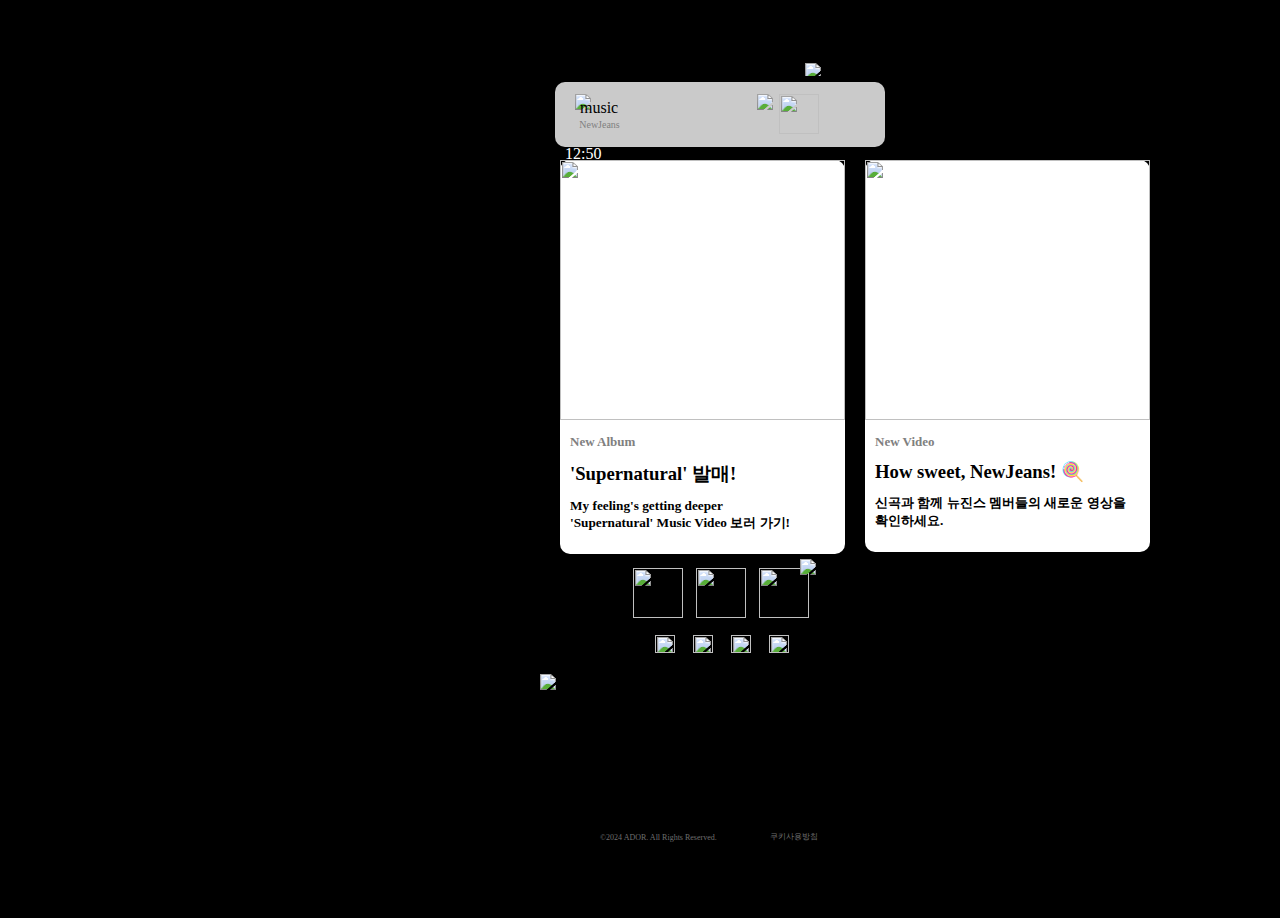
==== commit 5b809967: "FIX :: js파일 경로 이름 변경" ====
--- a/index.html
+++ b/index.html
@@ -5,7 +5,7 @@
     <meta name="viewport" content="width=device-width, initial-scale=1">
     <title>Newjeans</title>
     <link rel="stylesheet" href="./style.css">
-    <script src="./main.js" defer></script>
+    <script src="./app.js" defer></script>
   </head>
   <body>
     <div class="background-image"></div>
